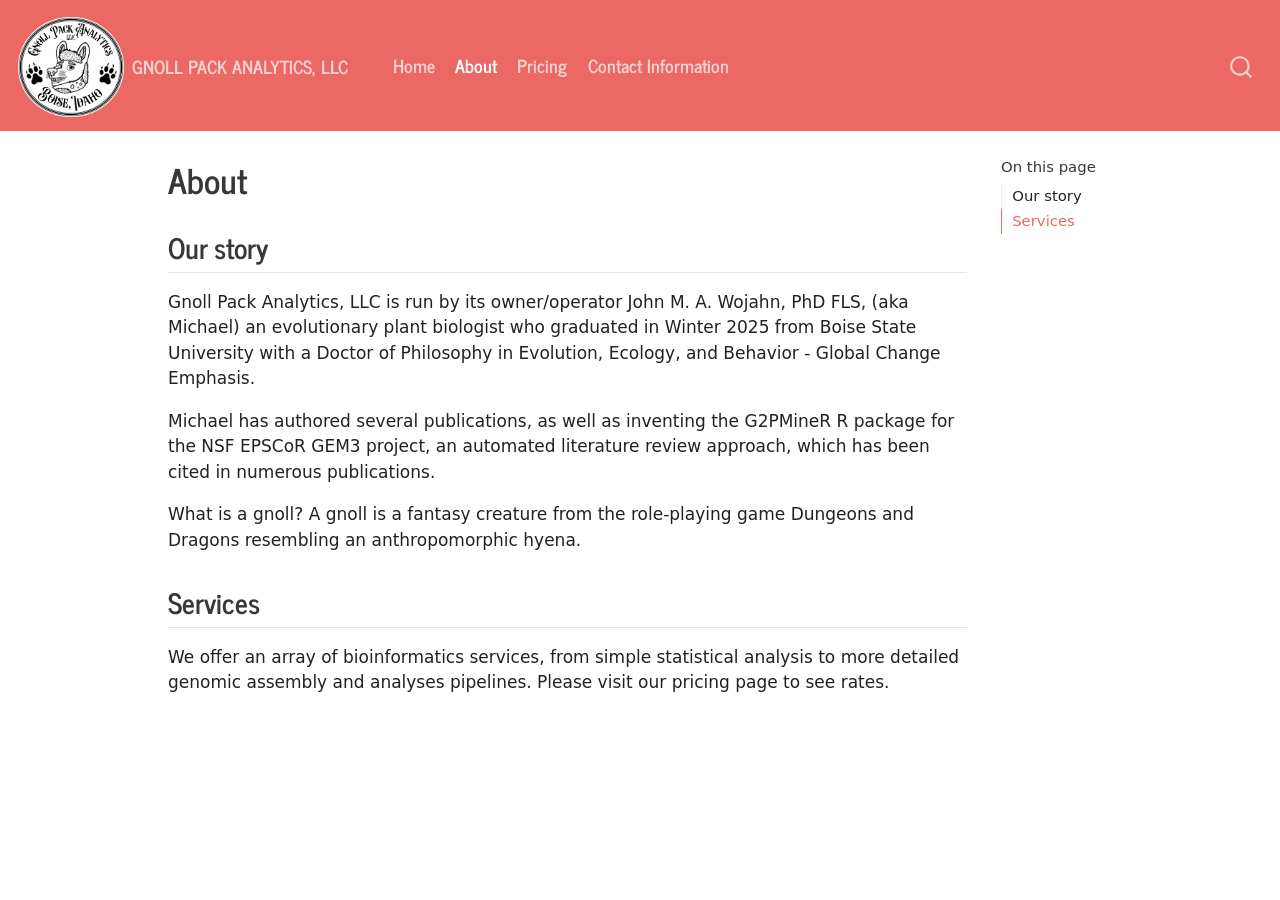
==== About.html @ a7d1ada9 "Add files via upload" ====
<!DOCTYPE html>
<html xmlns="http://www.w3.org/1999/xhtml" lang="en" xml:lang="en"><head>

<meta charset="utf-8">
<meta name="generator" content="quarto-1.3.433">

<meta name="viewport" content="width=device-width, initial-scale=1.0, user-scalable=yes">


<title>Gnoll Pack Analytics, LLC - About</title>
<style>
code{white-space: pre-wrap;}
span.smallcaps{font-variant: small-caps;}
div.columns{display: flex; gap: min(4vw, 1.5em);}
div.column{flex: auto; overflow-x: auto;}
div.hanging-indent{margin-left: 1.5em; text-indent: -1.5em;}
ul.task-list{list-style: none;}
ul.task-list li input[type="checkbox"] {
  width: 0.8em;
  margin: 0 0.8em 0.2em -1em; /* quarto-specific, see https://github.com/quarto-dev/quarto-cli/issues/4556 */ 
  vertical-align: middle;
}
</style>


<script src="site_libs/quarto-nav/quarto-nav.js"></script>
<script src="site_libs/quarto-nav/headroom.min.js"></script>
<script src="site_libs/clipboard/clipboard.min.js"></script>
<script src="site_libs/quarto-search/autocomplete.umd.js"></script>
<script src="site_libs/quarto-search/fuse.min.js"></script>
<script src="site_libs/quarto-search/quarto-search.js"></script>
<meta name="quarto:offset" content="./">
<script src="site_libs/quarto-html/quarto.js"></script>
<script src="site_libs/quarto-html/popper.min.js"></script>
<script src="site_libs/quarto-html/tippy.umd.min.js"></script>
<script src="site_libs/quarto-html/anchor.min.js"></script>
<link href="site_libs/quarto-html/tippy.css" rel="stylesheet">
<link href="site_libs/quarto-html/quarto-syntax-highlighting.css" rel="stylesheet" id="quarto-text-highlighting-styles">
<script src="site_libs/bootstrap/bootstrap.min.js"></script>
<link href="site_libs/bootstrap/bootstrap-icons.css" rel="stylesheet">
<link href="site_libs/bootstrap/bootstrap.min.css" rel="stylesheet" id="quarto-bootstrap" data-mode="light">
<script id="quarto-search-options" type="application/json">{
  "location": "navbar",
  "copy-button": false,
  "collapse-after": 3,
  "panel-placement": "end",
  "type": "overlay",
  "limit": 20,
  "language": {
    "search-no-results-text": "No results",
    "search-matching-documents-text": "matching documents",
    "search-copy-link-title": "Copy link to search",
    "search-hide-matches-text": "Hide additional matches",
    "search-more-match-text": "more match in this document",
    "search-more-matches-text": "more matches in this document",
    "search-clear-button-title": "Clear",
    "search-detached-cancel-button-title": "Cancel",
    "search-submit-button-title": "Submit",
    "search-label": "Search"
  }
}</script>


<link rel="stylesheet" href="styles.css">
</head>

<body class="nav-fixed">

<div id="quarto-search-results"></div>
  <header id="quarto-header" class="headroom fixed-top">
    <nav class="navbar navbar-expand-lg navbar-dark ">
      <div class="navbar-container container-fluid">
      <div class="navbar-brand-container">
    <a href="./index.html" class="navbar-brand navbar-brand-logo">
    <img src="./images/logo.png" alt="" class="navbar-logo">
    </a>
    <a class="navbar-brand" href="./index.html">
    <span class="navbar-title">Gnoll Pack Analytics, LLC</span>
    </a>
  </div>
            <div id="quarto-search" class="" title="Search"></div>
          <button class="navbar-toggler" type="button" data-bs-toggle="collapse" data-bs-target="#navbarCollapse" aria-controls="navbarCollapse" aria-expanded="false" aria-label="Toggle navigation" onclick="if (window.quartoToggleHeadroom) { window.quartoToggleHeadroom(); }">
  <span class="navbar-toggler-icon"></span>
</button>
          <div class="collapse navbar-collapse" id="navbarCollapse">
            <ul class="navbar-nav navbar-nav-scroll me-auto">
  <li class="nav-item">
    <a class="nav-link" href="./index.html" rel="" target="">
 <span class="menu-text">Home</span></a>
  </li>  
  <li class="nav-item">
    <a class="nav-link active" href="./About.html" rel="" target="" aria-current="page">
 <span class="menu-text">About</span></a>
  </li>  
  <li class="nav-item">
    <a class="nav-link" href="./Pricing.html" rel="" target="">
 <span class="menu-text">Pricing</span></a>
  </li>  
  <li class="nav-item">
    <a class="nav-link" href="./Contact.html" rel="" target="">
 <span class="menu-text">Contact Information</span></a>
  </li>  
</ul>
            <div class="quarto-navbar-tools ms-auto">
</div>
          </div> <!-- /navcollapse -->
      </div> <!-- /container-fluid -->
    </nav>
</header>
<!-- content -->
<div id="quarto-content" class="quarto-container page-columns page-rows-contents page-layout-article page-navbar">
<!-- sidebar -->
<!-- margin-sidebar -->
    <div id="quarto-margin-sidebar" class="sidebar margin-sidebar">
        <nav id="TOC" role="doc-toc" class="toc-active">
    <h2 id="toc-title">On this page</h2>
   
  <ul>
  <li><a href="#our-story" id="toc-our-story" class="nav-link active" data-scroll-target="#our-story">Our story</a></li>
  <li><a href="#services" id="toc-services" class="nav-link" data-scroll-target="#services">Services</a></li>
  </ul>
</nav>
    </div>
<!-- main -->
<main class="content" id="quarto-document-content">

<header id="title-block-header" class="quarto-title-block default">
<div class="quarto-title">
<h1 class="title">About</h1>
</div>



<div class="quarto-title-meta">

    
  
    
  </div>
  

</header>

<section id="our-story" class="level2">
<h2 class="anchored" data-anchor-id="our-story">Our story</h2>
<p>Gnoll Pack Analytics, LLC is run by its owner/operator John M. A. Wojahn, PhD FLS, (aka Michael) an evolutionary plant biologist who graduated in Winter 2025 from Boise State University with a Doctor of Philosophy in Evolution, Ecology, and Behavior - Global Change Emphasis.</p>
<p>Michael has authored several publications, as well as inventing the G2PMineR R package for the NSF EPSCoR GEM3 project, an automated literature review approach, which has been cited in numerous publications.</p>
<p>What is a gnoll? A gnoll is a fantasy creature from the role-playing game Dungeons and Dragons resembling an anthropomorphic hyena.</p>
</section>
<section id="services" class="level2">
<h2 class="anchored" data-anchor-id="services">Services</h2>
<p>We offer an array of bioinformatics services, from simple statistical analysis to more detailed genomic assembly and analyses pipelines. Please visit our pricing page to see rates.</p>


</section>

</main> <!-- /main -->
<script id="quarto-html-after-body" type="application/javascript">
window.document.addEventListener("DOMContentLoaded", function (event) {
  const toggleBodyColorMode = (bsSheetEl) => {
    const mode = bsSheetEl.getAttribute("data-mode");
    const bodyEl = window.document.querySelector("body");
    if (mode === "dark") {
      bodyEl.classList.add("quarto-dark");
      bodyEl.classList.remove("quarto-light");
    } else {
      bodyEl.classList.add("quarto-light");
      bodyEl.classList.remove("quarto-dark");
    }
  }
  const toggleBodyColorPrimary = () => {
    const bsSheetEl = window.document.querySelector("link#quarto-bootstrap");
    if (bsSheetEl) {
      toggleBodyColorMode(bsSheetEl);
    }
  }
  toggleBodyColorPrimary();  
  const icon = "";
  const anchorJS = new window.AnchorJS();
  anchorJS.options = {
    placement: 'right',
    icon: icon
  };
  anchorJS.add('.anchored');
  const isCodeAnnotation = (el) => {
    for (const clz of el.classList) {
      if (clz.startsWith('code-annotation-')) {                     
        return true;
      }
    }
    return false;
  }
  const clipboard = new window.ClipboardJS('.code-copy-button', {
    text: function(trigger) {
      const codeEl = trigger.previousElementSibling.cloneNode(true);
      for (const childEl of codeEl.children) {
        if (isCodeAnnotation(childEl)) {
          childEl.remove();
        }
      }
      return codeEl.innerText;
    }
  });
  clipboard.on('success', function(e) {
    // button target
    const button = e.trigger;
    // don't keep focus
    button.blur();
    // flash "checked"
    button.classList.add('code-copy-button-checked');
    var currentTitle = button.getAttribute("title");
    button.setAttribute("title", "Copied!");
    let tooltip;
    if (window.bootstrap) {
      button.setAttribute("data-bs-toggle", "tooltip");
      button.setAttribute("data-bs-placement", "left");
      button.setAttribute("data-bs-title", "Copied!");
      tooltip = new bootstrap.Tooltip(button, 
        { trigger: "manual", 
          customClass: "code-copy-button-tooltip",
          offset: [0, -8]});
      tooltip.show();    
    }
    setTimeout(function() {
      if (tooltip) {
        tooltip.hide();
        button.removeAttribute("data-bs-title");
        button.removeAttribute("data-bs-toggle");
        button.removeAttribute("data-bs-placement");
      }
      button.setAttribute("title", currentTitle);
      button.classList.remove('code-copy-button-checked');
    }, 1000);
    // clear code selection
    e.clearSelection();
  });
  function tippyHover(el, contentFn) {
    const config = {
      allowHTML: true,
      content: contentFn,
      maxWidth: 500,
      delay: 100,
      arrow: false,
      appendTo: function(el) {
          return el.parentElement;
      },
      interactive: true,
      interactiveBorder: 10,
      theme: 'quarto',
      placement: 'bottom-start'
    };
    window.tippy(el, config); 
  }
  const noterefs = window.document.querySelectorAll('a[role="doc-noteref"]');
  for (var i=0; i<noterefs.length; i++) {
    const ref = noterefs[i];
    tippyHover(ref, function() {
      // use id or data attribute instead here
      let href = ref.getAttribute('data-footnote-href') || ref.getAttribute('href');
      try { href = new URL(href).hash; } catch {}
      const id = href.replace(/^#\/?/, "");
      const note = window.document.getElementById(id);
      return note.innerHTML;
    });
  }
      let selectedAnnoteEl;
      const selectorForAnnotation = ( cell, annotation) => {
        let cellAttr = 'data-code-cell="' + cell + '"';
        let lineAttr = 'data-code-annotation="' +  annotation + '"';
        const selector = 'span[' + cellAttr + '][' + lineAttr + ']';
        return selector;
      }
      const selectCodeLines = (annoteEl) => {
        const doc = window.document;
        const targetCell = annoteEl.getAttribute("data-target-cell");
        const targetAnnotation = annoteEl.getAttribute("data-target-annotation");
        const annoteSpan = window.document.querySelector(selectorForAnnotation(targetCell, targetAnnotation));
        const lines = annoteSpan.getAttribute("data-code-lines").split(",");
        const lineIds = lines.map((line) => {
          return targetCell + "-" + line;
        })
        let top = null;
        let height = null;
        let parent = null;
        if (lineIds.length > 0) {
            //compute the position of the single el (top and bottom and make a div)
            const el = window.document.getElementById(lineIds[0]);
            top = el.offsetTop;
            height = el.offsetHeight;
            parent = el.parentElement.parentElement;
          if (lineIds.length > 1) {
            const lastEl = window.document.getElementById(lineIds[lineIds.length - 1]);
            const bottom = lastEl.offsetTop + lastEl.offsetHeight;
            height = bottom - top;
          }
          if (top !== null && height !== null && parent !== null) {
            // cook up a div (if necessary) and position it 
            let div = window.document.getElementById("code-annotation-line-highlight");
            if (div === null) {
              div = window.document.createElement("div");
              div.setAttribute("id", "code-annotation-line-highlight");
              div.style.position = 'absolute';
              parent.appendChild(div);
            }
            div.style.top = top - 2 + "px";
            div.style.height = height + 4 + "px";
            let gutterDiv = window.document.getElementById("code-annotation-line-highlight-gutter");
            if (gutterDiv === null) {
              gutterDiv = window.document.createElement("div");
              gutterDiv.setAttribute("id", "code-annotation-line-highlight-gutter");
              gutterDiv.style.position = 'absolute';
              const codeCell = window.document.getElementById(targetCell);
              const gutter = codeCell.querySelector('.code-annotation-gutter');
              gutter.appendChild(gutterDiv);
            }
            gutterDiv.style.top = top - 2 + "px";
            gutterDiv.style.height = height + 4 + "px";
          }
          selectedAnnoteEl = annoteEl;
        }
      };
      const unselectCodeLines = () => {
        const elementsIds = ["code-annotation-line-highlight", "code-annotation-line-highlight-gutter"];
        elementsIds.forEach((elId) => {
          const div = window.document.getElementById(elId);
          if (div) {
            div.remove();
          }
        });
        selectedAnnoteEl = undefined;
      };
      // Attach click handler to the DT
      const annoteDls = window.document.querySelectorAll('dt[data-target-cell]');
      for (const annoteDlNode of annoteDls) {
        annoteDlNode.addEventListener('click', (event) => {
          const clickedEl = event.target;
          if (clickedEl !== selectedAnnoteEl) {
            unselectCodeLines();
            const activeEl = window.document.querySelector('dt[data-target-cell].code-annotation-active');
            if (activeEl) {
              activeEl.classList.remove('code-annotation-active');
            }
            selectCodeLines(clickedEl);
            clickedEl.classList.add('code-annotation-active');
          } else {
            // Unselect the line
            unselectCodeLines();
            clickedEl.classList.remove('code-annotation-active');
          }
        });
      }
  const findCites = (el) => {
    const parentEl = el.parentElement;
    if (parentEl) {
      const cites = parentEl.dataset.cites;
      if (cites) {
        return {
          el,
          cites: cites.split(' ')
        };
      } else {
        return findCites(el.parentElement)
      }
    } else {
      return undefined;
    }
  };
  var bibliorefs = window.document.querySelectorAll('a[role="doc-biblioref"]');
  for (var i=0; i<bibliorefs.length; i++) {
    const ref = bibliorefs[i];
    const citeInfo = findCites(ref);
    if (citeInfo) {
      tippyHover(citeInfo.el, function() {
        var popup = window.document.createElement('div');
        citeInfo.cites.forEach(function(cite) {
          var citeDiv = window.document.createElement('div');
          citeDiv.classList.add('hanging-indent');
          citeDiv.classList.add('csl-entry');
          var biblioDiv = window.document.getElementById('ref-' + cite);
          if (biblioDiv) {
            citeDiv.innerHTML = biblioDiv.innerHTML;
          }
          popup.appendChild(citeDiv);
        });
        return popup.innerHTML;
      });
    }
  }
});
</script>
</div> <!-- /content -->



</body></html>
---- site_libs/quarto-html/tippy.css ----
.tippy-box[data-animation=fade][data-state=hidden]{opacity:0}[data-tippy-root]{max-width:calc(100vw - 10px)}.tippy-box{position:relative;background-color:#333;color:#fff;border-radius:4px;font-size:14px;line-height:1.4;white-space:normal;outline:0;transition-property:transform,visibility,opacity}.tippy-box[data-placement^=top]>.tippy-arrow{bottom:0}.tippy-box[data-placement^=top]>.tippy-arrow:before{bottom:-7px;left:0;border-width:8px 8px 0;border-top-color:initial;transform-origin:center top}.tippy-box[data-placement^=bottom]>.tippy-arrow{top:0}.tippy-box[data-placement^=bottom]>.tippy-arrow:before{top:-7px;left:0;border-width:0 8px 8px;border-bottom-color:initial;transform-origin:center bottom}.tippy-box[data-placement^=left]>.tippy-arrow{right:0}.tippy-box[data-placement^=left]>.tippy-arrow:before{border-width:8px 0 8px 8px;border-left-color:initial;right:-7px;transform-origin:center left}.tippy-box[data-placement^=right]>.tippy-arrow{left:0}.tippy-box[data-placement^=right]>.tippy-arrow:before{left:-7px;border-width:8px 8px 8px 0;border-right-color:initial;transform-origin:center right}.tippy-box[data-inertia][data-state=visible]{transition-timing-function:cubic-bezier(.54,1.5,.38,1.11)}.tippy-arrow{width:16px;height:16px;color:#333}.tippy-arrow:before{content:"";position:absolute;border-color:transparent;border-style:solid}.tippy-content{position:relative;padding:5px 9px;z-index:1}
---- site_libs/quarto-html/quarto-syntax-highlighting.css ----
/* quarto syntax highlight colors */
:root {
  --quarto-hl-ot-color: #003B4F;
  --quarto-hl-at-color: #657422;
  --quarto-hl-ss-color: #20794D;
  --quarto-hl-an-color: #5E5E5E;
  --quarto-hl-fu-color: #4758AB;
  --quarto-hl-st-color: #20794D;
  --quarto-hl-cf-color: #003B4F;
  --quarto-hl-op-color: #5E5E5E;
  --quarto-hl-er-color: #AD0000;
  --quarto-hl-bn-color: #AD0000;
  --quarto-hl-al-color: #AD0000;
  --quarto-hl-va-color: #111111;
  --quarto-hl-bu-color: inherit;
  --quarto-hl-ex-color: inherit;
  --quarto-hl-pp-color: #AD0000;
  --quarto-hl-in-color: #5E5E5E;
  --quarto-hl-vs-color: #20794D;
  --quarto-hl-wa-color: #5E5E5E;
  --quarto-hl-do-color: #5E5E5E;
  --quarto-hl-im-color: #00769E;
  --quarto-hl-ch-color: #20794D;
  --quarto-hl-dt-color: #AD0000;
  --quarto-hl-fl-color: #AD0000;
  --quarto-hl-co-color: #5E5E5E;
  --quarto-hl-cv-color: #5E5E5E;
  --quarto-hl-cn-color: #8f5902;
  --quarto-hl-sc-color: #5E5E5E;
  --quarto-hl-dv-color: #AD0000;
  --quarto-hl-kw-color: #003B4F;
}

/* other quarto variables */
:root {
  --quarto-font-monospace: SFMono-Regular, Menlo, Monaco, Consolas, "Liberation Mono", "Courier New", monospace;
}

pre > code.sourceCode > span {
  color: #003B4F;
}

code span {
  color: #003B4F;
}

code.sourceCode > span {
  color: #003B4F;
}

div.sourceCode,
div.sourceCode pre.sourceCode {
  color: #003B4F;
}

code span.ot {
  color: #003B4F;
  font-style: inherit;
}

code span.at {
  color: #657422;
  font-style: inherit;
}

code span.ss {
  color: #20794D;
  font-style: inherit;
}

code span.an {
  color: #5E5E5E;
  font-style: inherit;
}

code span.fu {
  color: #4758AB;
  font-style: inherit;
}

code span.st {
  color: #20794D;
  font-style: inherit;
}

code span.cf {
  color: #003B4F;
  font-style: inherit;
}

code span.op {
  color: #5E5E5E;
  font-style: inherit;
}

code span.er {
  color: #AD0000;
  font-style: inherit;
}

code span.bn {
  color: #AD0000;
  font-style: inherit;
}

code span.al {
  color: #AD0000;
  font-style: inherit;
}

code span.va {
  color: #111111;
  font-style: inherit;
}

code span.bu {
  font-style: inherit;
}

code span.ex {
  font-style: inherit;
}

code span.pp {
  color: #AD0000;
  font-style: inherit;
}

code span.in {
  color: #5E5E5E;
  font-style: inherit;
}

code span.vs {
  color: #20794D;
  font-style: inherit;
}

code span.wa {
  color: #5E5E5E;
  font-style: italic;
}

code span.do {
  color: #5E5E5E;
  font-style: italic;
}

code span.im {
  color: #00769E;
  font-style: inherit;
}

code span.ch {
  color: #20794D;
  font-style: inherit;
}

code span.dt {
  color: #AD0000;
  font-style: inherit;
}

code span.fl {
  color: #AD0000;
  font-style: inherit;
}

code span.co {
  color: #5E5E5E;
  font-style: inherit;
}

code span.cv {
  color: #5E5E5E;
  font-style: italic;
}

code span.cn {
  color: #8f5902;
  font-style: inherit;
}

code span.sc {
  color: #5E5E5E;
  font-style: inherit;
}

code span.dv {
  color: #AD0000;
  font-style: inherit;
}

code span.kw {
  color: #003B4F;
  font-style: inherit;
}

.prevent-inlining {
  content: "</";
}

/*# sourceMappingURL=debc5d5d77c3f9108843748ff7464032.css.map */
---- styles.css ----
/* css styles */
/* Increase navbar logo size */
.navbar-brand img {
	max-height: 100px;   /* try 50–80px */
	width: auto;
}
/* css styles */
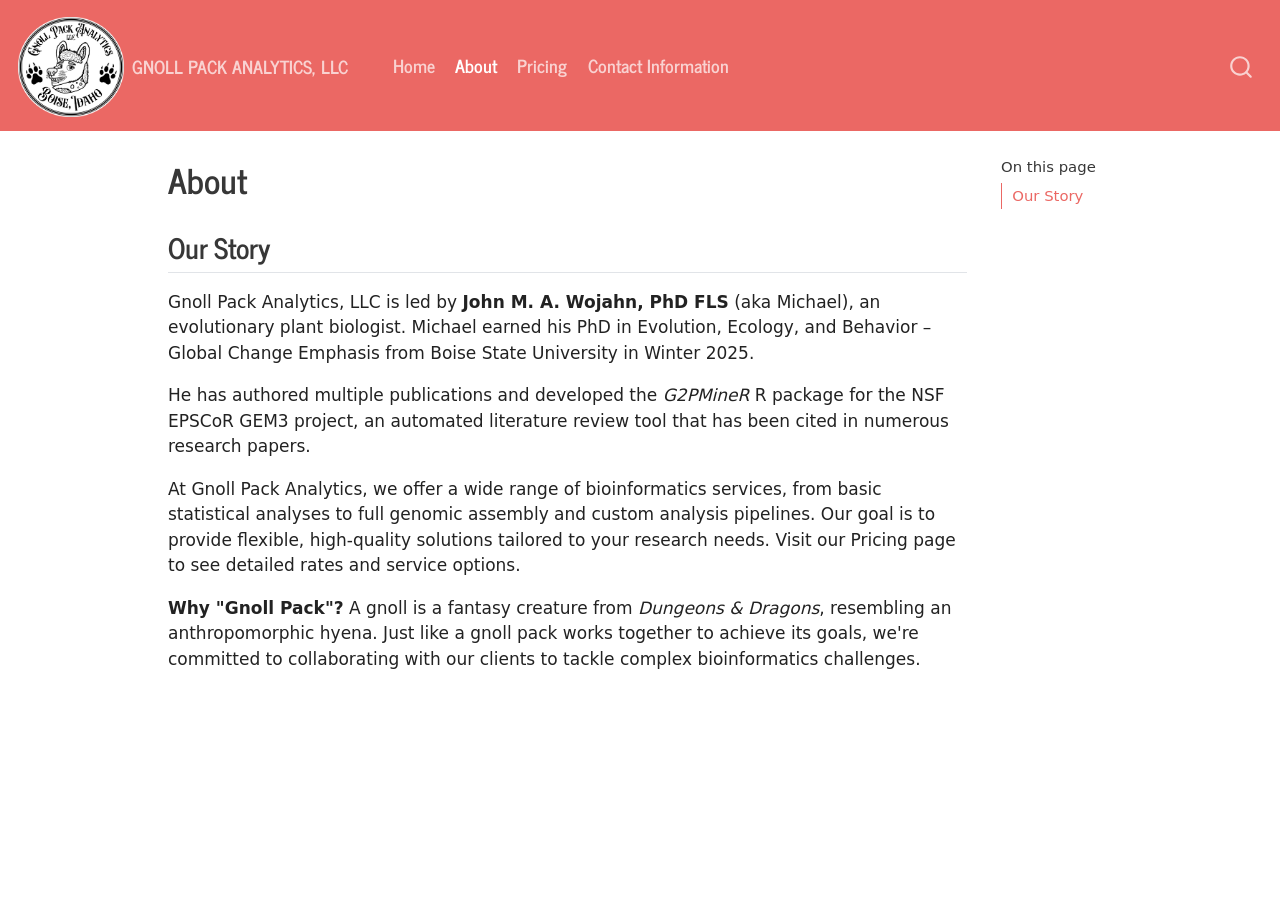
==== commit 6c83071f: "Add files via upload" ====
--- a/About.html
+++ b/About.html
@@ -116,8 +116,7 @@
     <h2 id="toc-title">On this page</h2>
    
   <ul>
-  <li><a href="#our-story" id="toc-our-story" class="nav-link active" data-scroll-target="#our-story">Our story</a></li>
-  <li><a href="#services" id="toc-services" class="nav-link" data-scroll-target="#services">Services</a></li>
+  <li><a href="#our-story" id="toc-our-story" class="nav-link active" data-scroll-target="#our-story">Our Story</a></li>
   </ul>
 </nav>
     </div>
@@ -142,14 +141,11 @@
 </header>
 
 <section id="our-story" class="level2">
-<h2 class="anchored" data-anchor-id="our-story">Our story</h2>
-<p>Gnoll Pack Analytics, LLC is run by its owner/operator John M. A. Wojahn, PhD FLS, (aka Michael) an evolutionary plant biologist who graduated in Winter 2025 from Boise State University with a Doctor of Philosophy in Evolution, Ecology, and Behavior - Global Change Emphasis.</p>
-<p>Michael has authored several publications, as well as inventing the G2PMineR R package for the NSF EPSCoR GEM3 project, an automated literature review approach, which has been cited in numerous publications.</p>
-<p>What is a gnoll? A gnoll is a fantasy creature from the role-playing game Dungeons and Dragons resembling an anthropomorphic hyena.</p>
-</section>
-<section id="services" class="level2">
-<h2 class="anchored" data-anchor-id="services">Services</h2>
-<p>We offer an array of bioinformatics services, from simple statistical analysis to more detailed genomic assembly and analyses pipelines. Please visit our pricing page to see rates.</p>
+<h2 class="anchored" data-anchor-id="our-story">Our Story</h2>
+<p>Gnoll Pack Analytics, LLC is led by <strong>John M. A. Wojahn, PhD FLS</strong> (aka Michael), an evolutionary plant biologist. Michael earned his PhD in Evolution, Ecology, and Behavior – Global Change Emphasis from Boise State University in Winter 2025.</p>
+<p>He has authored multiple publications and developed the <em>G2PMineR</em> R package for the NSF EPSCoR GEM3 project, an automated literature review tool that has been cited in numerous research papers.</p>
+<p>At Gnoll Pack Analytics, we offer a wide range of bioinformatics services, from basic statistical analyses to full genomic assembly and custom analysis pipelines. Our goal is to provide flexible, high-quality solutions tailored to your research needs. Visit our Pricing page to see detailed rates and service options.</p>
+<p><strong>Why "Gnoll Pack"?</strong> A gnoll is a fantasy creature from <em>Dungeons &amp; Dragons</em>, resembling an anthropomorphic hyena. Just like a gnoll pack works together to achieve its goals, we're committed to collaborating with our clients to tackle complex bioinformatics challenges.</p>
 
 
 </section>
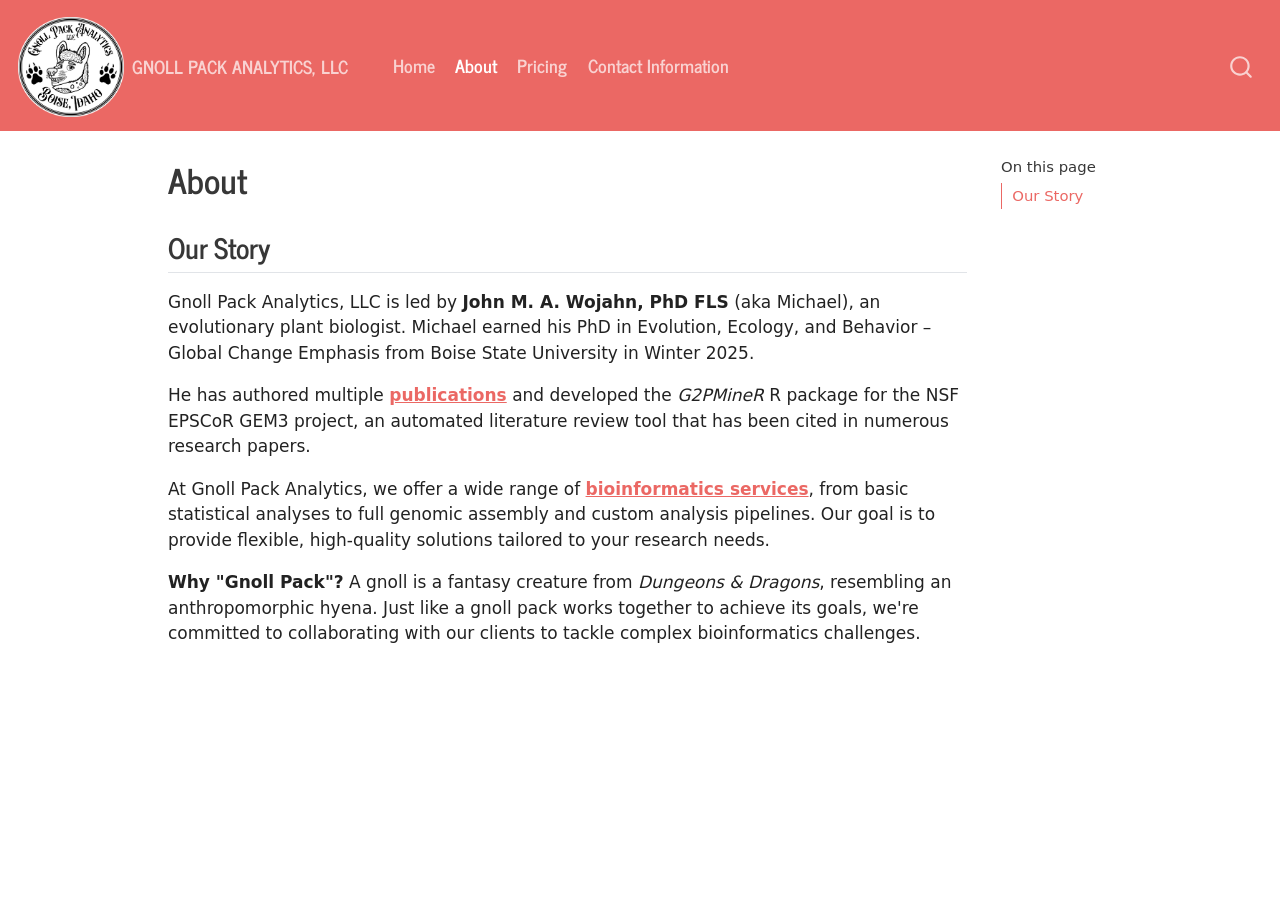
==== commit e31d26af: "Add files via upload" ====
--- a/About.html
+++ b/About.html
@@ -143,8 +143,8 @@
 <section id="our-story" class="level2">
 <h2 class="anchored" data-anchor-id="our-story">Our Story</h2>
 <p>Gnoll Pack Analytics, LLC is led by <strong>John M. A. Wojahn, PhD FLS</strong> (aka Michael), an evolutionary plant biologist. Michael earned his PhD in Evolution, Ecology, and Behavior – Global Change Emphasis from Boise State University in Winter 2025.</p>
-<p>He has authored multiple publications and developed the <em>G2PMineR</em> R package for the NSF EPSCoR GEM3 project, an automated literature review tool that has been cited in numerous research papers.</p>
-<p>At Gnoll Pack Analytics, we offer a wide range of bioinformatics services, from basic statistical analyses to full genomic assembly and custom analysis pipelines. Our goal is to provide flexible, high-quality solutions tailored to your research needs. Visit our Pricing page to see detailed rates and service options.</p>
+<p>He has authored multiple <a href="https://wojahn.github.io/CV/"><strong>publications</strong></a> and developed the <em>G2PMineR</em> R package for the NSF EPSCoR GEM3 project, an automated literature review tool that has been cited in numerous research papers.</p>
+<p>At Gnoll Pack Analytics, we offer a wide range of <a href="https://wojahn.github.io/GnollPackAnalytics/Pricing.html"><strong>bioinformatics services</strong></a>, from basic statistical analyses to full genomic assembly and custom analysis pipelines. Our goal is to provide flexible, high-quality solutions tailored to your research needs.</p>
 <p><strong>Why "Gnoll Pack"?</strong> A gnoll is a fantasy creature from <em>Dungeons &amp; Dragons</em>, resembling an anthropomorphic hyena. Just like a gnoll pack works together to achieve its goals, we're committed to collaborating with our clients to tackle complex bioinformatics challenges.</p>
 
 
